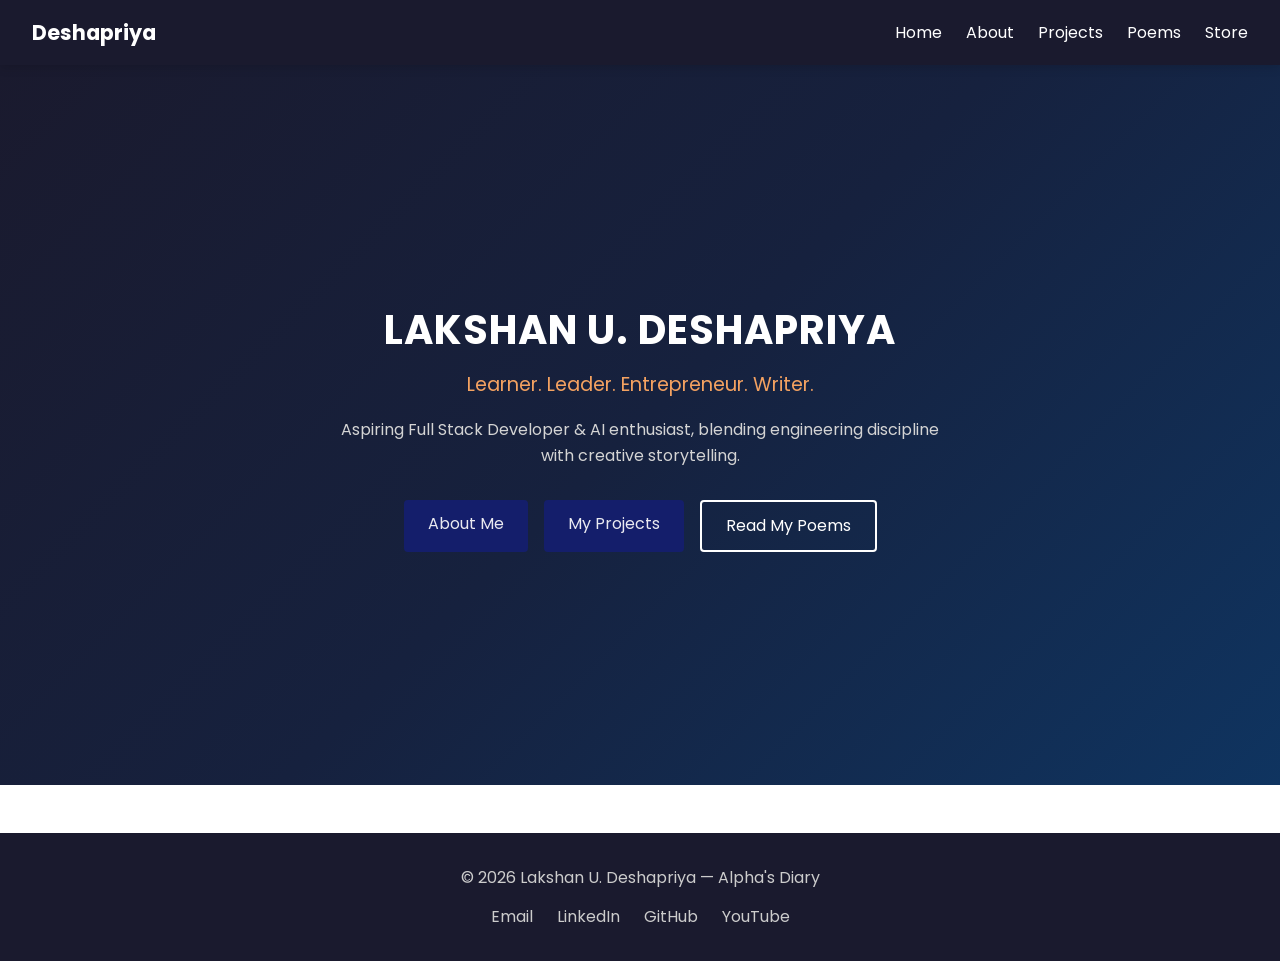
==== index.html @ b4858cad "First version of my portfolio site" ====
<!DOCTYPE html>
<html lang="en">
<head>
  <meta charset="UTF-8">
  <meta name="viewport" content="width=device-width, initial-scale=1.0">
  <title>Deshapriya | Home</title>
  <link rel="preconnect" href="https://fonts.googleapis.com">
  <link rel="preconnect" href="https://fonts.gstatic.com" crossorigin>
  <link href="https://fonts.googleapis.com/css2?family=Poppins:wght@400;600;700&family=Merriweather:ital@0;1&display=swap" rel="stylesheet">
  <link rel="stylesheet" href="css/style.css">
</head>
<body>

  <script src="js/navbar.js"></script>

  <main class="hero">
  <h1>LAKSHAN U. DESHAPRIYA</h1>
  <p class="tagline">Learner. Leader. Entrepreneur. Writer.</p>
  <p class="hero-intro">Aspiring Full Stack Developer & AI enthusiast, blending engineering discipline with creative storytelling.</p>
  <div class="hero-buttons">
    <a href="about.html" class="btn">About Me</a>
    <a href="projects.html" class="btn">My Projects</a>
    <a href="poems.html" class="btn btn-outline">Read My Poems</a>
  </div>
  </main>

</body>
<!-- ============================
     SITE FOOTER (same on every page)
     ============================ -->
<footer class="site-footer">
  <p>&copy; 2026 Lakshan U. Deshapriya — Alpha's Diary</p>
  <div class="footer-links">
    <a href="mailto:youremail@example.com">Email</a>
    <a href="#" target="_blank">LinkedIn</a>
    <a href="#" target="_blank">GitHub</a>
    <a href="#" target="_blank">YouTube</a>
  </div>
</footer>
</html>
---- css/style.css ----
/* ============================
   GLOBAL RESET & BASE STYLES
   ============================ */
* {
  margin: 0;
  padding: 0;
  box-sizing: border-box;
}

body {
  font-family: 'Poppins', Arial, sans-serif;
  line-height: 1.6;
  color: #2b2b2b;
}

h1, h2, h3 {
  font-family: 'Poppins', sans-serif;
  font-weight: 700;
}

/* ============================
   NAVBAR (appears on every page)
   ============================ */
.navbar {
  display: flex;
  justify-content: space-between;
  align-items: center;
  background-color: #1a1a2e;
  padding: 1rem 2rem;

  position: sticky; /* stays pinned to top instead of scrolling away */
  top: 0;
  z-index: 100; /* keeps navbar above other page content */
  box-shadow: 0 2px 10px rgba(0,0,0,0.15); /* subtle shadow so it looks "lifted" over content */
}

.logo {
  color: #fff;
  font-size: 1.3rem;
  font-weight: bold;
}

.nav-links {
  list-style: none;
  display: flex;
  gap: 1.5rem;
}

.nav-links a {
  color: #fff;
  text-decoration: none;
  font-size: 1rem;
}

.nav-links a:hover {
  color: #f4a261;
}


/* ============================
   BUTTONS (reused across pages)
   ============================ */
.btn {
  padding: 0.7rem 1.5rem;
  background-color: #1a1a2e;
  color: #fff;
  text-decoration: none;
  border-radius: 4px;
  transition: background 0.2s;
}

.btn:hover {
  background-color: #f4a261;
}

.btn-outline {
  background: transparent;
  border: 2px solid #1a1a2e;
  color: #1a1a2e;
}

.btn-outline:hover {
  background-color: #1a1a2e;
  color: #fff;
}


/* ============================
   HOMEPAGE — HERO SECTION (index.html)
   Dark gradient background, so all text and buttons
   inside need light colors to stay readable
   ============================ */
.hero {
  min-height: 80vh;               /* hero fills at least 80% of screen height */
  display: flex;
  flex-direction: column;         /* stack heading, tagline, intro, buttons vertically */
  justify-content: center;        /* center content vertically */
  align-items: center;            /* center content horizontally */
  text-align: center;
  padding: 2rem;

  /* Diagonal gradient: dark navy -> deep blue, gives depth instead of flat color */
  background: linear-gradient(135deg, #1a1a2e 0%, #16213e 50%, #0f3460 100%);
  color: #fff;                    /* default text is light because background is dark */
}

/* Your name (main heading) */
.hero h1 {
  font-size: 2.5rem;
  letter-spacing: 1px;
  color: #fff;                    /* override default dark heading color */
}

/* "Learner. Leader. Entrepreneur. Writer." line */
.tagline {
  font-size: 1.2rem;
  color: #f4a261;                 /* orange accent color */
  margin: 0.5rem 0 1rem;
}

/* Short intro sentence under the tagline */
.hero-intro {
  max-width: 600px;               /* keeps line length comfortable to read */
  margin-bottom: 2rem;
  color: #d4d4d4;                 /* slightly muted white so it doesn't compete with heading */
}

/* Row that holds the three buttons */
.hero-buttons {
  display: flex;
  gap: 1rem;                      /* space between buttons */
  flex-wrap: wrap;                /* buttons drop to next line on small screens */
  justify-content: center;
}


/* ============================
   HERO BUTTONS — contrast fix for dark background
   ".hero .btn" means "a .btn inside .hero", which is more specific
   than the plain ".btn" rule, so it overrides colors ONLY here.
   Buttons on other pages (like Store "Buy Now") are unaffected.
   ============================ */

/* Solid buttons (About Me, My Projects): orange fill stands out on dark blue */
.hero .btn {
  background-color: #141e6b;
  color: #eaeaf1;                 /* dark text on orange = high contrast */
}

.hero .btn:hover {
  background-color: #fff;         /* turns white on hover */
  color: #1a1a2e;
}

/* Outline button (Read My Poems): white border and text,
   because the default dark navy is invisible on a dark background */
.hero .btn-outline {
  background: transparent;
  border: 2px solid #fff;
  color: #fff;
}

.hero .btn-outline:hover {
  background-color: #fff;         /* fills white on hover */
  color: #1a1a2e;                 /* text flips to dark so it stays readable */
}


/* ============================
   ABOUT PAGE (about.html)
   ============================ */
.about-page {
  max-width: 800px;
  margin: 0 auto;
  padding: 2rem;
}

.about-page section {
  margin-bottom: 2.5rem;
}

.about-page h1 {
  font-size: 2.2rem;
  margin-bottom: 1rem;
}

.about-page h2 {
  font-size: 1.5rem;
  color: #1a1a2e;
  border-bottom: 2px solid #f4a261;
  padding-bottom: 0.4rem;
  margin-bottom: 1rem;
}

.about-page h3 {
  font-size: 1.1rem;
  margin-bottom: 0.3rem;
}

.about-page p {
  margin-bottom: 0.8rem;
  color: #333;
}

.about-page ul {
  list-style: none;
}

.about-page .highlights li,
.about-page .skills li {
  padding: 0.5rem 0;
  border-bottom: 1px solid #eee;
}

.about-page .leadership .item {
  background: #f9f9f9;
  padding: 1rem;
  border-radius: 6px;
  margin-bottom: 1rem;
}

.about-page .contact-list li {
  padding: 0.4rem 0;
}

.about-page .contact-list a {
  color: #1a1a2e;
  font-weight: bold;
  text-decoration: none;
}

.about-page .contact-list a:hover {
  color: #f4a261;
}


/* ============================
   PROJECTS PAGE (projects.html)
   ============================ */
.projects-page {
  max-width: 900px;
  margin: 0 auto;
  padding: 2rem;
}

.projects-page h1 {
  text-align: center;
  margin-bottom: 2rem;
}

.project-grid {
  display: grid;
  grid-template-columns: repeat(auto-fit, minmax(260px, 1fr));
  gap: 1.5rem;
}

.project-card {
  background: #fff;
  border: 1px solid #eee;
  border-radius: 8px;
  padding: 1.5rem;
  box-shadow: 0 2px 6px rgba(0,0,0,0.05);
  transition: transform 0.2s;
}

.project-card:hover {
  transform: translateY(-4px);
  box-shadow: 0 6px 14px rgba(0,0,0,0.1);
}

.project-card h2 {
  font-size: 1.2rem;
  color: #1a1a2e;
  margin-bottom: 0.6rem;
}

.project-card p {
  color: #444;
  margin-bottom: 0.6rem;
}

.project-card .stack {
  font-size: 0.9rem;
  color: #f4a261;
  font-weight: bold;
}


/* ============================
   POEMS PAGE (poems.html)
   ============================ */
.poems-page {
  max-width: 700px;
  margin: 0 auto;
  padding: 2rem;
}

.poems-page h1 {
  text-align: center;
  margin-bottom: 0.5rem;
}

.poems-intro {
  text-align: center;
  color: #666;
  margin-bottom: 2rem;
  font-style: italic;
}

.poem-list {
  display: flex;
  flex-direction: column;
  gap: 1.5rem;
}

.poem-card {
  background: #fdfaf6;
  border-left: 4px solid #f4a261;
  padding: 1.5rem;
  border-radius: 4px;
}

.poem-card h2 {
  font-size: 1.3rem;
  color: #1a1a2e;
  margin-bottom: 0.8rem;
}

.poem-text {
  font-family: 'Merriweather', serif;
  color: #333;
  font-size: 1.05rem;
  line-height: 1.8;
  margin-bottom: 0.8rem;
}

.poem-date {
  font-size: 0.85rem;
  color: #999;
  text-align: right;
}


/* ============================
   STORE PAGE (store.html)
   ============================ */
.store-page {
  max-width: 900px;
  margin: 0 auto;
  padding: 2rem;
}

.store-page h1 {
  text-align: center;
  margin-bottom: 0.5rem;
}

.store-intro {
  text-align: center;
  color: #666;
  margin-bottom: 2rem;
}

.product-grid {
  display: grid;
  grid-template-columns: repeat(auto-fit, minmax(240px, 1fr));
  gap: 1.5rem;
}

.product-card {
  background: #fff;
  border: 1px solid #eee;
  border-radius: 8px;
  overflow: hidden;
  box-shadow: 0 2px 6px rgba(0,0,0,0.05);
  transition: transform 0.2s;
}

.product-card:hover {
  transform: translateY(-4px);
  box-shadow: 0 6px 14px rgba(0,0,0,0.1);
}

.product-card img {
  width: 100%;
  height: 180px;
  object-fit: cover;
}

.product-card h2 {
  font-size: 1.1rem;
  color: #1a1a2e;
  margin: 0.8rem 1rem 0.4rem;
}

.product-desc {
  color: #444;
  font-size: 0.9rem;
  margin: 0 1rem 0.6rem;
}

.product-price {
  color: #f4a261;
  font-weight: bold;
  margin: 0 1rem 1rem;
}

.product-card .btn {
  display: block;
  text-align: center;
  margin: 0 1rem 1rem;
}

/* ============================
   RESPONSIVE — MOBILE & TABLET
   ============================ */

/* Tablets and smaller (768px and below) */
@media (max-width: 768px) {
  .navbar {
    flex-direction: column;
    gap: 1rem;
    padding: 1rem;
  }

  .nav-links {
    flex-wrap: wrap;
    justify-content: center;
    gap: 1rem;
  }

  .hero h1 {
    font-size: 1.8rem;
  }

  .hero-intro {
    font-size: 0.95rem;
  }

  .about-page,
  .projects-page,
  .poems-page,
  .store-page {
    padding: 1.2rem;
  }
}

/* Phones (480px and below) */
@media (max-width: 480px) {
  .hero-buttons {
    flex-direction: column;
    width: 100%;
  }

  .btn {
    width: 100%;
    text-align: center;
  }

  .poem-card,
  .project-card,
  .about-page .leadership .item {
    padding: 1rem;
  }
}

/* ============================
   POLISH — SMOOTH SCROLL & TRANSITIONS
   ============================ */
html {
  scroll-behavior: smooth;
}

a {
  transition: color 0.2s ease, background-color 0.2s ease;
}

img {
  transition: transform 0.3s ease;
}

/* ============================
   FOOTER (used on every page)
   ============================ */
.site-footer {
  text-align: center;
  padding: 2rem 1rem;
  background: #1a1a2e;
  color: #ccc;
  margin-top: 3rem; /* pushes footer away from content above it */
}

.footer-links {
  display: flex;
  justify-content: center;
  gap: 1.5rem;
  margin-top: 0.8rem;
}

.footer-links a {
  color: #ccc;
  text-decoration: none;
}

.footer-links a:hover {
  color: #f4a261; /* matches your accent color used elsewhere */
}

/* ============================
   FADE-IN ANIMATION (used with js/fade-in.js)
   ============================ */
.fade-section {
  opacity: 0;
  transform: translateY(20px); /* starts slightly lower, slides up into place */
  transition: opacity 0.6s ease, transform 0.6s ease;
}

.fade-section.visible {
  opacity: 1;
  transform: translateY(0);
}
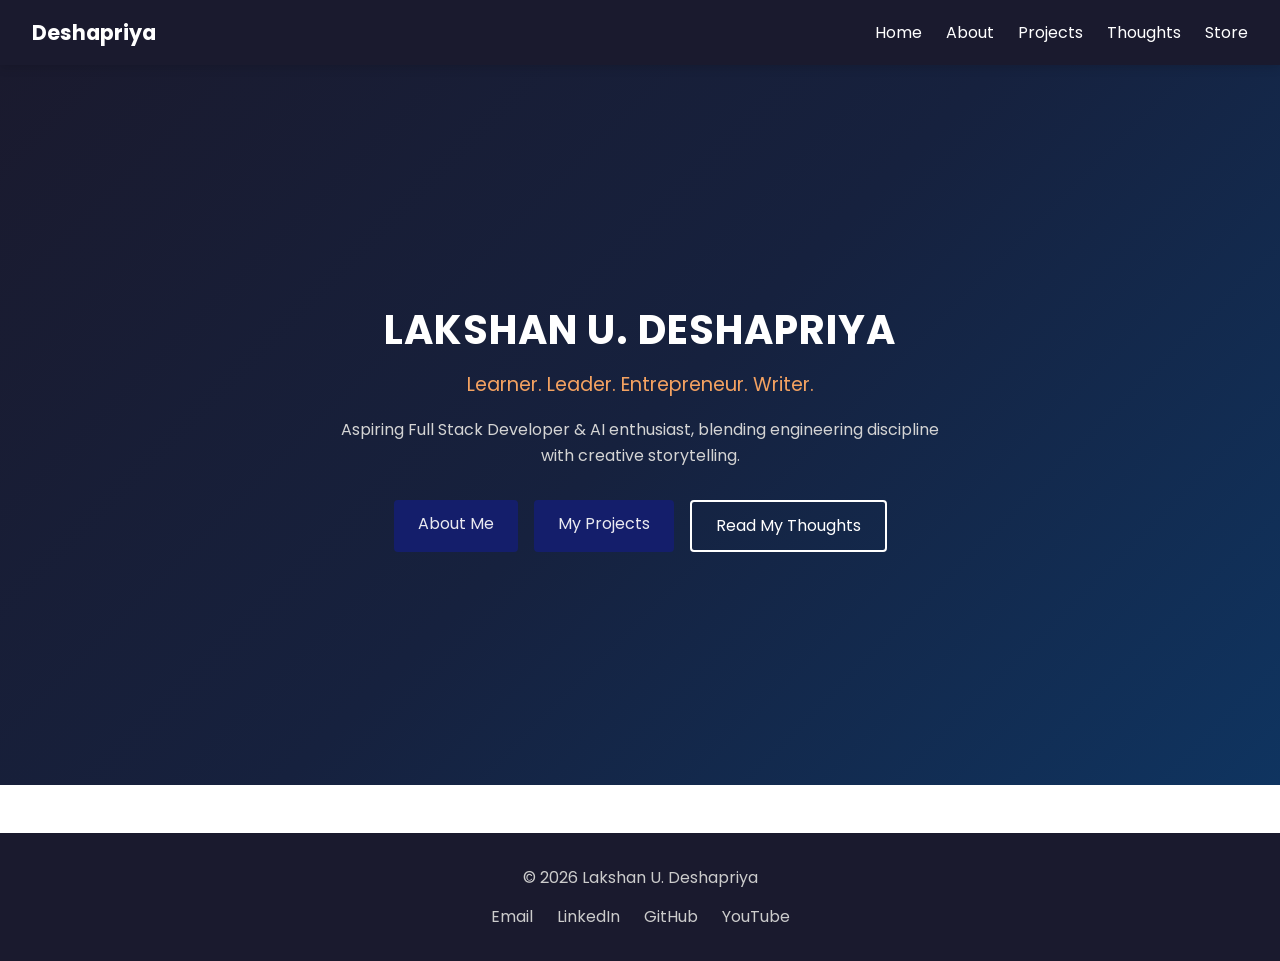
==== commit b7956dfa: "Rename Poems page to Thoughts" ====
--- a/index.html
+++ b/index.html
@@ -20,7 +20,7 @@
   <div class="hero-buttons">
     <a href="about.html" class="btn">About Me</a>
     <a href="projects.html" class="btn">My Projects</a>
-    <a href="poems.html" class="btn btn-outline">Read My Poems</a>
+    <a href="thoughts.html" class="btn btn-outline">Read My Thoughts</a>
   </div>
   </main>
 
@@ -29,12 +29,12 @@
      SITE FOOTER (same on every page)
      ============================ -->
 <footer class="site-footer">
-  <p>&copy; 2026 Lakshan U. Deshapriya — Alpha's Diary</p>
+  <p>&copy; 2026 Lakshan U. Deshapriya </p>
   <div class="footer-links">
-    <a href="mailto:youremail@example.com">Email</a>
-    <a href="#" target="_blank">LinkedIn</a>
-    <a href="#" target="_blank">GitHub</a>
-    <a href="#" target="_blank">YouTube</a>
+    <a href="mailto:deslakshan2151@gmail.com">Email</a>
+    <a href="https://www.linkedin.com/in/lakshan-deshapriya-222735347" target="_blank">LinkedIn</a>
+    <a href="https://github.com/deslakshan" target="_blank">GitHub</a>
+    <a href="https://www.youtube.com/@lakshandeshapriya" target="_blank">YouTube</a>
   </div>
 </footer>
 </html> 
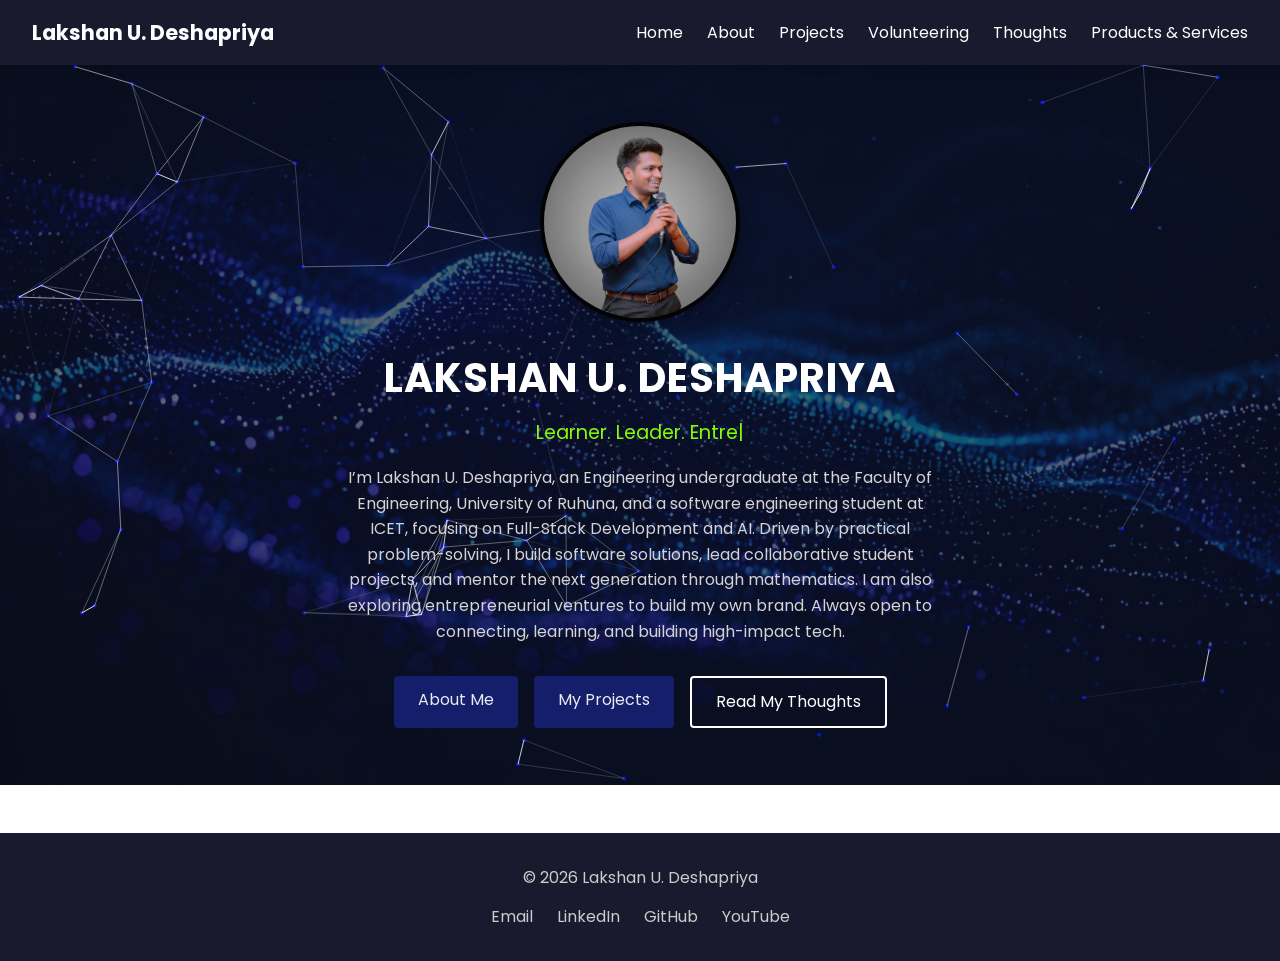
==== commit 29838155: "Change Home with background" ====
--- a/index.html
+++ b/index.html
@@ -14,16 +14,22 @@
   <script src="js/navbar.js"></script>
 
   <main class="hero">
+  <!-- Canvas where the animated particle network is drawn -->
+  <canvas id="networkCanvas"></canvas>
+  <img src="images/profile.jpg" alt="Lakshan Deshapriya" class="hero-photo">
   <h1>LAKSHAN U. DESHAPRIYA</h1>
-  <p class="tagline">Learner. Leader. Entrepreneur. Writer.</p>
-  <p class="hero-intro">Aspiring Full Stack Developer & AI enthusiast, blending engineering discipline with creative storytelling.</p>
+  <p class="tagline" id="typedTagline"></p>
+  <p class="hero-intro">I’m Lakshan U. Deshapriya, an Engineering undergraduate at the Faculty of Engineering, University of Ruhuna, and a software engineering student at ICET, focusing on Full-Stack Development and AI. 
+Driven by practical problem-solving, I build software solutions, lead collaborative student projects, and mentor the next generation through mathematics. I am also exploring entrepreneurial ventures to build my own brand. Always open to connecting, learning, and building high-impact tech.</p>
   <div class="hero-buttons">
     <a href="about.html" class="btn">About Me</a>
     <a href="projects.html" class="btn">My Projects</a>
     <a href="thoughts.html" class="btn btn-outline">Read My Thoughts</a>
   </div>
   </main>
-
+  
+  <script src="js/network-bg.js"></script>
+  <script src="js/typewriter.js"></script>
 </body>
 <!-- ============================
      SITE FOOTER (same on every page)
--- a/css/style.css
+++ b/css/style.css
@@ -87,21 +87,50 @@
 
 /* ============================
    HOMEPAGE — HERO SECTION (index.html)
-   Dark gradient background, so all text and buttons
-   inside need light colors to stay readable
+   Static engineering image as base, dark overlay on top
+   for readability, particle network animates above both,
+   circular profile photo sits on top of everything
    ============================ */
 .hero {
-  min-height: 80vh;               /* hero fills at least 80% of screen height */
+  min-height: 80vh;
   display: flex;
-  flex-direction: column;         /* stack heading, tagline, intro, buttons vertically */
-  justify-content: center;        /* center content vertically */
-  align-items: center;            /* center content horizontally */
+  flex-direction: column;
+  justify-content: center;
+  align-items: center;
   text-align: center;
   padding: 2rem;
-
-  /* Diagonal gradient: dark navy -> deep blue, gives depth instead of flat color */
-  background: linear-gradient(135deg, #1a1a2e 0%, #16213e 50%, #0f3460 100%);
-  color: #fff;                    /* default text is light because background is dark */
+  color: #fff;
+  position: relative;
+  overflow: hidden;
+
+  /* Background image, scaled to cover the whole hero, centered */
+  background-image: url('../images/homeback.png');
+  background-size: cover;
+  background-position: center;
+}
+
+/* Dark overlay between image and content — keeps text readable
+   over a busy photo. Sits as its own layer so it doesn't conflict
+   with background-size on .hero itself. */
+.hero::before {
+  content: '';
+  position: absolute;
+  top: 0; left: 0; right: 0; bottom: 0;
+  background: rgba(15, 20, 40, 0.65);
+  z-index: 0;
+}
+
+/* Circular profile photo, shown above the image + overlay + particles */
+.hero-photo {
+  width: 200px;
+  height: 200px;
+  border-radius: 50%;        /* makes the square image a perfect circle */
+  object-fit: cover;         /* crops the photo to fill the circle without stretching */
+  border: 4px solid #030303; /* orange accent ring, matches site theme */
+  margin-bottom: 1.5rem;
+  box-shadow: 0 4px 20px rgba(0,0,0,0.3);
+  position: relative;
+  z-index: 2;                /* above image, overlay, and particle canvas */
 }
 
 /* Your name (main heading) */
@@ -114,7 +143,7 @@
 /* "Learner. Leader. Entrepreneur. Writer." line */
 .tagline {
   font-size: 1.2rem;
-  color: #f4a261;                 /* orange accent color */
+  color: #85fb07;                 /* orange accent color */
   margin: 0.5rem 0 1rem;
 }
 
@@ -518,4 +547,43 @@
 .fade-section.visible {
   opacity: 1;
   transform: translateY(0);
+}
+
+
+
+/* ============================
+   Keeps real hero content above the canvas background
+   Without this, position:absolute elements (like the canvas)
+   render above normal content by default, regardless of order
+   ============================ */
+.hero-photo, .hero h1, .tagline, .hero-intro, .hero-buttons {
+  position: relative;
+  z-index: 1;
+}
+
+
+/* ============================
+   TYPEWRITER EFFECT
+   ============================ */
+#typedTagline::after {
+  content: '|';
+  animation: blinkCursor 0.8s infinite;
+}
+
+@keyframes blinkCursor {
+  0%, 50% { opacity: 1; }
+  51%, 100% { opacity: 0; }
+}
+
+/* ============================
+   PARTICLE NETWORK CANVAS
+   Positioned to fill the hero exactly, sits behind all content
+   ============================ */
+#networkCanvas {
+  position: absolute;
+  top: 0;
+  left: 0;
+  width: 100%;
+  height: 100%;
+  z-index: 0; /* behind photo/text */
 }
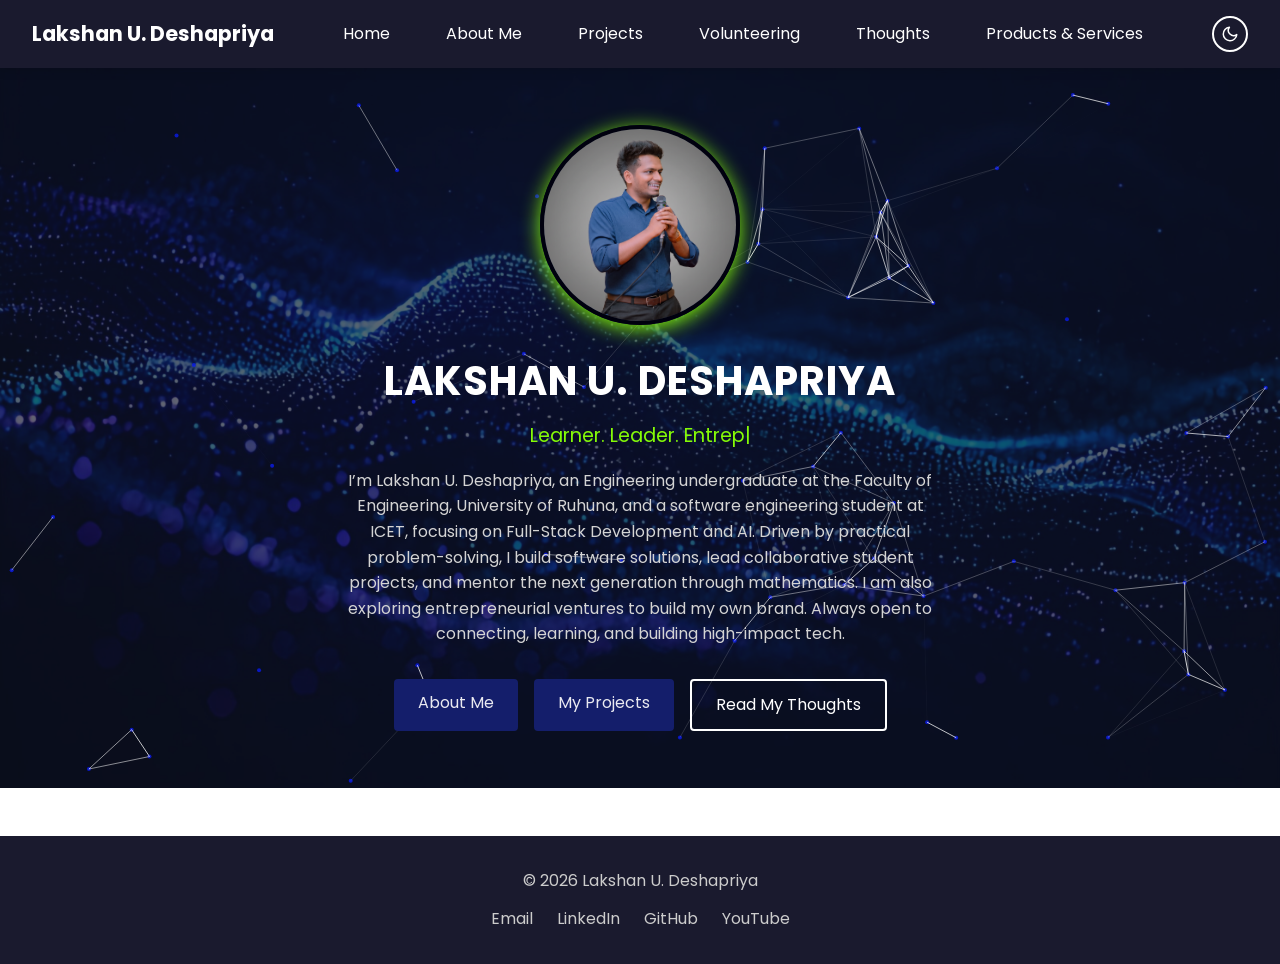
==== commit 7b242192: "Add Theme button to Nav Bar" ====
--- a/index.html
+++ b/index.html
@@ -30,6 +30,7 @@
   
   <script src="js/network-bg.js"></script>
   <script src="js/typewriter.js"></script>
+  <script src="js/theme.js"></script>
 </body>
 <!-- ============================
      SITE FOOTER (same on every page)
--- a/css/style.css
+++ b/css/style.css
@@ -10,7 +10,9 @@
 body {
   font-family: 'Poppins', Arial, sans-serif;
   line-height: 1.6;
-  color: #2b2b2b;
+  background-color: var(--bg-color);
+  color: var(--text-color);
+  transition: background-color 0.3s ease, color 0.3s ease;
 }
 
 h1, h2, h3 {
@@ -25,7 +27,7 @@
   display: flex;
   justify-content: space-between;
   align-items: center;
-  background-color: #1a1a2e;
+  background-color: var(--navbar-bg);
   padding: 1rem 2rem;
 
   position: sticky; /* stays pinned to top instead of scrolling away */
@@ -126,9 +128,9 @@
   height: 200px;
   border-radius: 50%;        /* makes the square image a perfect circle */
   object-fit: cover;         /* crops the photo to fill the circle without stretching */
-  border: 4px solid #030303; /* orange accent ring, matches site theme */
+  border: 4px solid #00000e; /* orange accent ring, matches site theme */
   margin-bottom: 1.5rem;
-  box-shadow: 0 4px 20px rgba(0,0,0,0.3);
+  box-shadow: 0 4px 20px #85fb07;
   position: relative;
   z-index: 2;                /* above image, overlay, and particle canvas */
 }
@@ -586,4 +588,84 @@
   width: 100%;
   height: 100%;
   z-index: 0; /* behind photo/text */
+}
+
+/* ============================
+   TO make Nav Bar name tag clickable and redirect to home page
+   ============================ */
+  .logo {
+  color: #fff;
+  font-size: 1.3rem;
+  font-weight: bold;
+  text-decoration: none; /* removes the default underline that <a> tags get */
+}
+
+/* ============================
+   NAV LINK HOVER + ACTIVE STATE
+   Rounded highlight box appears behind the link on hover,
+   with smooth fade/scale transition
+   ============================ */
+.nav-links a {
+  color: #fff;
+  text-decoration: none;
+  font-size: 1rem;
+  padding: 0.5rem 1rem;
+  border-radius: 6px;
+  transition: background-color 0.25s ease, color 0.25s ease;
+}
+
+.nav-links a:hover {
+  background-color: rgba(234, 244, 48, 0.15); /* soft orange tint, not full color */
+  color: #85fb07;
+}
+
+/* Marks the CURRENT page's link as permanently highlighted.
+   Add class="active" manually to the matching <a> in navbar.js
+   on each page (see below) */
+.nav-links a.active {
+  background-color: rgba(244, 162, 97, 0.2);
+  color: #f4a261;
+  font-weight: bold;
+}
+
+/* ============================
+   THEME VARIABLES
+   Colors defined once here, referenced everywhere else.
+   Switching --bg-color etc. switches the whole site's look.
+   ============================ */
+:root {
+  --bg-color: #ffffff;
+  --text-color: #2b2b2b;
+  --card-bg: #ffffff;
+  --card-border: #eee;
+  --navbar-bg: #1a1a2e;
+}
+
+body.dark-mode {
+  --bg-color: #121212;
+  --text-color: #e0e0e0;
+  --card-bg: #1e1e1e;
+  --card-border: #333;
+  --navbar-bg: #000000;
+}
+
+/* ============================
+   DARK MODE TOGGLE BUTTON
+   ============================ */
+.theme-toggle {
+  background: transparent;
+  border: 2px solid #fff;
+  border-radius: 50%;
+  width: 36px;
+  height: 36px;
+  display: flex;
+  align-items: center;
+  justify-content: center;
+  color: #fff;
+  cursor: pointer;
+  transition: background-color 0.2s ease;
+}
+
+.theme-toggle:hover {
+  background-color: rgba(255, 255, 255, 0.15);
 }
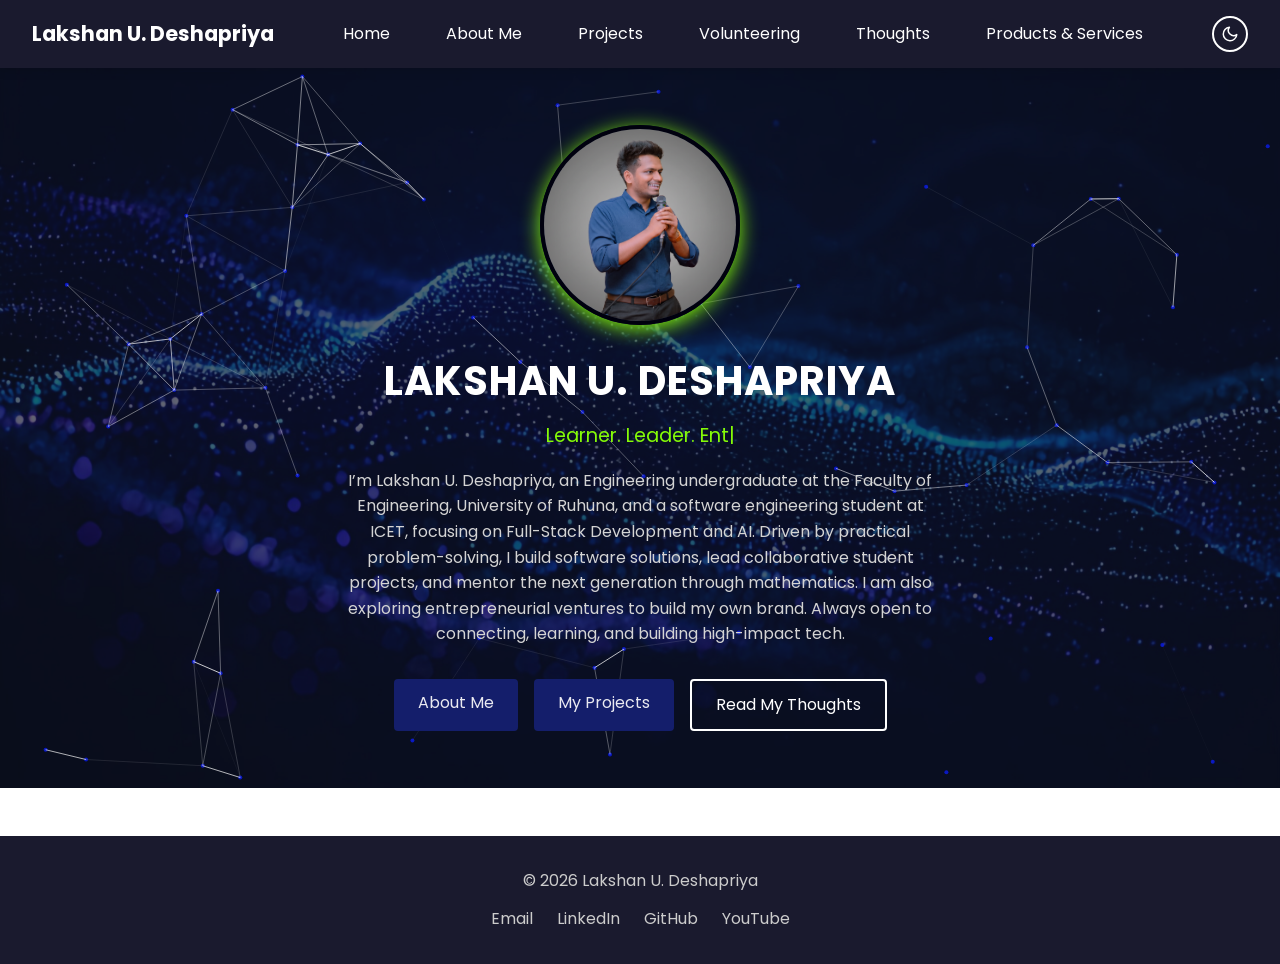
==== commit 22986ded: "Add hamburger menu for mobile users" ====
--- a/index.html
+++ b/index.html
@@ -12,6 +12,7 @@
 <body>
 
   <script src="js/navbar.js"></script>
+  <script src="js/mobile-menu.js"></script>
 
   <main class="hero">
   <!-- Canvas where the animated particle network is drawn -->
--- a/css/style.css
+++ b/css/style.css
@@ -448,17 +448,40 @@
 
 /* Tablets and smaller (768px and below) */
 @media (max-width: 768px) {
+
+  /* --- UPDATED: navbar now supports the hamburger menu instead of
+     stacking links vertically inline --- */
   .navbar {
+    position: relative;   /* needed so .nav-links can drop down against this */
+    flex-wrap: wrap;
+    padding: 1rem;
+  }
+
+  .menu-toggle {
+    display: flex;         /* show hamburger button on small screens */
+  }
+
+  .nav-links {
+    display: none;         /* hidden by default, shown only when .open is toggled */
     flex-direction: column;
-    gap: 1rem;
-    padding: 1rem;
-  }
-
-  .nav-links {
-    flex-wrap: wrap;
-    justify-content: center;
-    gap: 1rem;
-  }
+    width: 100%;
+    background-color: var(--navbar-bg);
+    text-align: center;
+    position: absolute;
+    top: 100%;              /* sits right below the navbar */
+    left: 0;
+    padding: 1rem 0;
+    gap: 0;                 /* spacing now handled by li padding below, not gap */
+  }
+
+  .nav-links.open {
+    display: flex;          /* revealed when hamburger is clicked */
+  }
+
+  .nav-links li {
+    padding: 0.5rem 0;
+  }
+  /* --- END updated navbar section --- */
 
   .hero h1 {
     font-size: 1.8rem;
@@ -493,21 +516,6 @@
   .about-page .leadership .item {
     padding: 1rem;
   }
-}
-
-/* ============================
-   POLISH — SMOOTH SCROLL & TRANSITIONS
-   ============================ */
-html {
-  scroll-behavior: smooth;
-}
-
-a {
-  transition: color 0.2s ease, background-color 0.2s ease;
-}
-
-img {
-  transition: transform 0.3s ease;
 }
 
 /* ============================
@@ -668,4 +676,73 @@
 
 .theme-toggle:hover {
   background-color: rgba(255, 255, 255, 0.15);
+}
+
+/* ============================
+   HAMBURGER MENU BUTTON
+   Hidden on desktop, shown only on small screens (see media query below)
+   ============================ */
+.menu-toggle {
+  display: none; /* hidden by default on desktop */
+  flex-direction: column;
+  justify-content: space-between;
+  width: 28px;
+  height: 20px;
+  background: transparent;
+  border: none;
+  cursor: pointer;
+}
+
+.menu-toggle span {
+  display: block;
+  width: 100%;
+  height: 3px;
+  background-color: #fff;
+  border-radius: 2px;
+  transition: transform 0.3s ease, opacity 0.3s ease;
+}
+
+/* Animates the 3 lines into an "X" shape when menu is open */
+.menu-toggle.active span:nth-child(1) {
+  transform: translateY(8.5px) rotate(45deg);
+}
+.menu-toggle.active span:nth-child(2) {
+  opacity: 0;
+}
+.menu-toggle.active span:nth-child(3) {
+  transform: translateY(-8.5px) rotate(-45deg);
+}
+
+/* ============================
+   RESPONSIVE NAV — collapses into hamburger below 768px
+   ============================ */
+@media (max-width: 768px) {
+  .menu-toggle {
+    display: flex; /* show hamburger button on small screens */
+  }
+
+  .nav-links {
+    display: none;            /* hidden by default on mobile */
+    flex-direction: column;
+    width: 100%;
+    background-color: var(--navbar-bg);
+    text-align: center;
+    position: absolute;
+    top: 100%;                /* sits right below the navbar */
+    left: 0;
+    padding: 1rem 0;
+  }
+
+  .nav-links.open {
+    display: flex; /* shown when hamburger is clicked */
+  }
+
+  .nav-links li {
+    padding: 0.5rem 0;
+  }
+
+  .navbar {
+    position: relative; /* needed so .nav-links can position itself against this */
+    flex-wrap: wrap;
+  }
 }
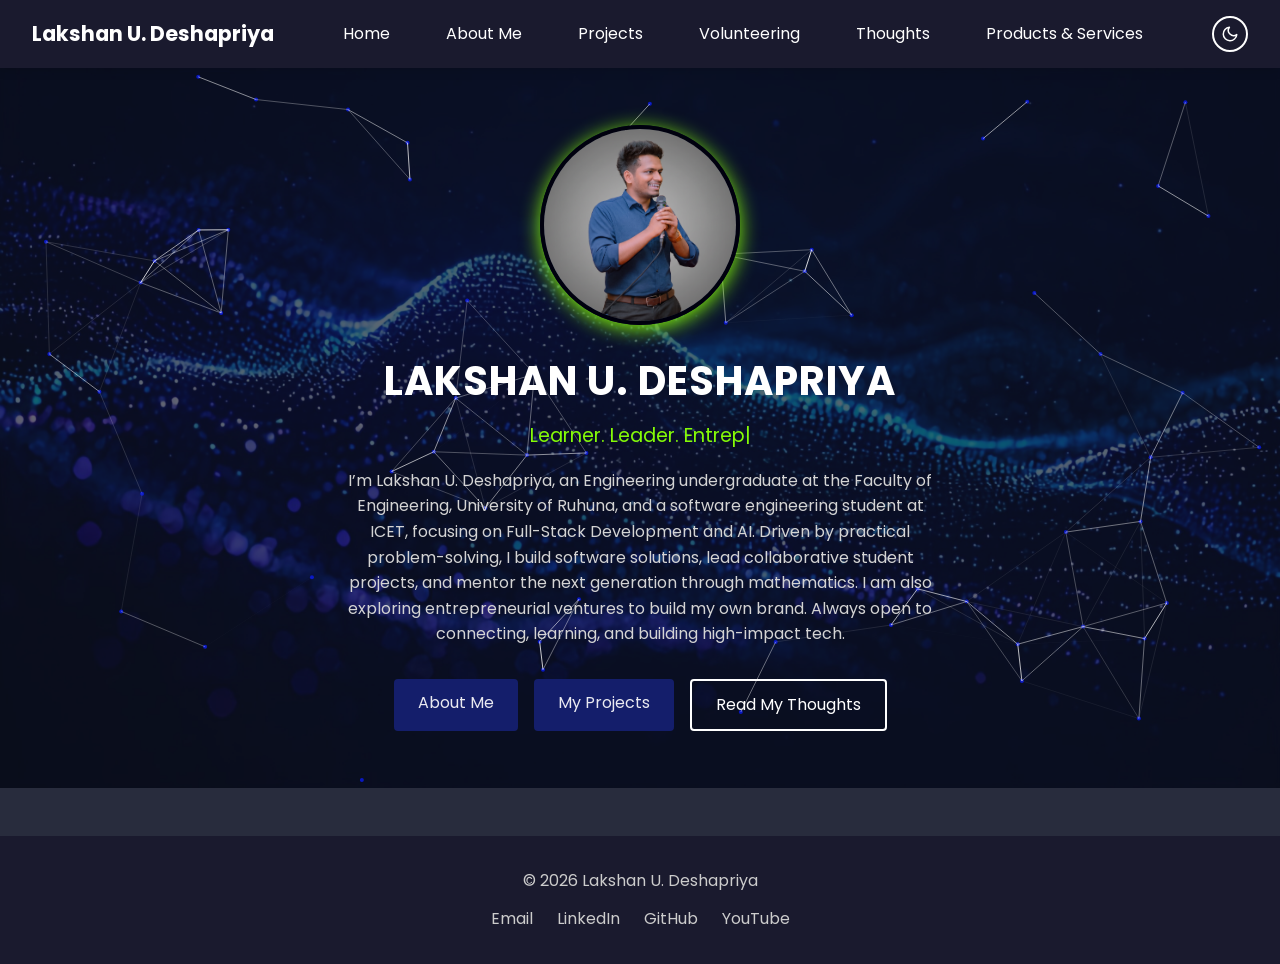
==== commit 8eb46a37: "Add SEO meta tags.robots.txt, and sitemap" ====
--- a/index.html
+++ b/index.html
@@ -3,7 +3,8 @@
 <head>
   <meta charset="UTF-8">
   <meta name="viewport" content="width=device-width, initial-scale=1.0">
-  <title>Deshapriya | Home</title>
+  <title>Lakshan U. Deshapriya | Full Stack Developer & Engineering Student</title>
+  <meta name="description" content="Lakshan U. Deshapriya — Engineering student, Full Stack Developer & AI enthusiast. Portfolio featuring projects, poetry, and tutoring.">
   <link rel="preconnect" href="https://fonts.googleapis.com">
   <link rel="preconnect" href="https://fonts.gstatic.com" crossorigin>
   <link href="https://fonts.googleapis.com/css2?family=Poppins:wght@400;600;700&family=Merriweather:ital@0;1&display=swap" rel="stylesheet">
--- a/css/style.css
+++ b/css/style.css
@@ -217,8 +217,8 @@
 
 .about-page h2 {
   font-size: 1.5rem;
-  color: #1a1a2e;
-  border-bottom: 2px solid #f4a261;
+  color: #74747e;
+  border-bottom: 2px solid #85fb07;
   padding-bottom: 0.4rem;
   margin-bottom: 1rem;
 }
@@ -230,7 +230,7 @@
 
 .about-page p {
   margin-bottom: 0.8rem;
-  color: #333;
+  color: #e2e8e8;
 }
 
 .about-page ul {
@@ -240,11 +240,11 @@
 .about-page .highlights li,
 .about-page .skills li {
   padding: 0.5rem 0;
-  border-bottom: 1px solid #eee;
+  border-bottom: 1px solid #3ef308;
 }
 
 .about-page .leadership .item {
-  background: #f9f9f9;
+  background: #0af2061d;
   padding: 1rem;
   border-radius: 6px;
   margin-bottom: 1rem;
@@ -255,13 +255,13 @@
 }
 
 .about-page .contact-list a {
-  color: #1a1a2e;
+  color: #fdfffd;
   font-weight: bold;
   text-decoration: none;
 }
 
 .about-page .contact-list a:hover {
-  color: #f4a261;
+  color: #3ef308;
 }
 
 
@@ -286,12 +286,21 @@
 }
 
 .project-card {
-  background: #fff;
-  border: 1px solid #eee;
+  background: var(--card-bg);
+  border: 1px solid var(--card-border);
   border-radius: 8px;
-  padding: 1.5rem;
+  padding: 0;
+  overflow: hidden;
   box-shadow: 0 2px 6px rgba(0,0,0,0.05);
   transition: transform 0.2s;
+  position: relative;
+}
+
+.project-card img {
+  width: 100%;
+  aspect-ratio: 16 / 9;
+  object-fit: cover;
+  display: block;          /* removes a small default gap under images */
 }
 
 .project-card:hover {
@@ -299,23 +308,32 @@
   box-shadow: 0 6px 14px rgba(0,0,0,0.1);
 }
 
+/* UPDATED: added left/right margin since .project-card padding is now 0 —
+   without this, text would touch the card's edges directly */
 .project-card h2 {
   font-size: 1.2rem;
-  color: #1a1a2e;
+  color: #908e8e;
+  margin: 1rem 1.5rem 0.6rem;   /* top | left-right | bottom, in one shorthand line */
+}
+
+.project-card p {
+  color: #ffffff;
+  margin-left: 1.5rem;
+  margin-right: 1.5rem;
   margin-bottom: 0.6rem;
 }
 
-.project-card p {
-  color: #444;
-  margin-bottom: 0.6rem;
+/* NEW: adds bottom breathing room after the last paragraph in the card,
+   since padding: 0 removed the card's own bottom spacing */
+.project-card p:last-child {
+  margin-bottom: 1.5rem;
 }
 
 .project-card .stack {
   font-size: 0.9rem;
-  color: #f4a261;
+  color: #85fb07;
   font-weight: bold;
 }
-
 
 /* ============================
    POEMS PAGE (poems.html)
@@ -333,7 +351,7 @@
 
 .poems-intro {
   text-align: center;
-  color: #666;
+  color: #ece9e9;
   margin-bottom: 2rem;
   font-style: italic;
 }
@@ -344,33 +362,57 @@
   gap: 1.5rem;
 }
 
+/* UPDATED: supports a per-card background image (set via inline style
+   in the HTML), with a dark overlay so text stays readable regardless
+   of the image underneath */
 .poem-card {
-  background: #fdfaf6;
-  border-left: 4px solid #f4a261;
+  position: relative;         /* needed so the overlay (::before) positions against this card */
+  overflow: hidden;           /* keeps overlay corners rounded, matching border-radius */
+  border-left: 4px solid #85fb07;
   padding: 1.5rem;
   border-radius: 4px;
-}
-
+
+  background-size: cover;
+  background-position: center;
+  background-color: #1a1a2e;  /* fallback color for any card with no image set */
+}
+
+/* NEW: dark overlay sits between the background image and the text */
+.poem-card::before {
+  content: '';
+  position: absolute;
+  top: 0; left: 0; right: 0; bottom: 0;
+  background: rgba(10, 10, 20, 0.6);
+  z-index: 0;
+}
+
+/* UPDATED: text needs position + z-index to sit above the overlay,
+   and lighter colors since every card now has a dark overlay */
 .poem-card h2 {
+  position: relative;
+  z-index: 1;
   font-size: 1.3rem;
-  color: #1a1a2e;
+  color: #ffffff;
   margin-bottom: 0.8rem;
 }
 
 .poem-text {
+  position: relative;
+  z-index: 1;
   font-family: 'Merriweather', serif;
-  color: #333;
+  color: #f0f0f0;             /* CHANGED from #74e90f — bright green is hard to read on photos */
   font-size: 1.05rem;
   line-height: 1.8;
   margin-bottom: 0.8rem;
 }
 
 .poem-date {
+  position: relative;
+  z-index: 1;
   font-size: 0.85rem;
-  color: #999;
+  color: #ccc;                /* CHANGED from #999 — needs more contrast against a dark overlay */
   text-align: right;
 }
-
 
 /* ============================
    STORE PAGE (store.html)
@@ -399,10 +441,11 @@
 }
 
 .product-card {
-  background: #fff;
-  border: 1px solid #eee;
+  background: var(--card-bg);
+  border: 1px solid var(--card-border);
   border-radius: 8px;
   overflow: hidden;
+  position: relative;
   box-shadow: 0 2px 6px rgba(0,0,0,0.05);
   transition: transform 0.2s;
 }
@@ -414,24 +457,25 @@
 
 .product-card img {
   width: 100%;
-  height: 180px;
-  object-fit: cover;
+  aspect-ratio: 1 / 1;   /* forces a perfect square box, scales with card width */
+  object-fit: cover;     /* fills the square, cropping slight overflow to keep it uniform */
+  background-color: var(--card-bg); /* fallback in case an image fails to load */
 }
 
 .product-card h2 {
   font-size: 1.1rem;
-  color: #1a1a2e;
+  color: #908e8e;
   margin: 0.8rem 1rem 0.4rem;
 }
 
 .product-desc {
-  color: #444;
+  color: #ffffff;
   font-size: 0.9rem;
   margin: 0 1rem 0.6rem;
 }
 
 .product-price {
-  color: #f4a261;
+  color: #85fb07;
   font-weight: bold;
   margin: 0 1rem 1rem;
 }
@@ -511,6 +555,10 @@
     text-align: center;
   }
 
+  .product-card .btn {
+    width: calc(100% - 2rem);
+  }
+
   .poem-card,
   .project-card,
   .about-page .leadership .item {
@@ -542,7 +590,7 @@
 }
 
 .footer-links a:hover {
-  color: #f4a261; /* matches your accent color used elsewhere */
+  color: #85fb07; /* matches your accent color used elsewhere */
 }
 
 /* ============================
@@ -642,19 +690,19 @@
    Switching --bg-color etc. switches the whole site's look.
    ============================ */
 :root {
-  --bg-color: #ffffff;
-  --text-color: #2b2b2b;
-  --card-bg: #ffffff;
-  --card-border: #eee;
-  --navbar-bg: #1a1a2e;
+  --bg-color: #282c3d;      /* light mode page background */
+  --text-color: #ffffff;    /* light mode text */
+  --card-bg: #2100f612;       /* light mode card background */
+  --card-border: #fffefe;      /* light mode card border */
+  --navbar-bg: #1a1a2e;     /* light mode navbar color */
 }
 
 body.dark-mode {
-  --bg-color: #121212;
-  --text-color: #e0e0e0;
-  --card-bg: #1e1e1e;
-  --card-border: #333;
-  --navbar-bg: #000000;
+  --bg-color: #0d1117;      /* dark mode page background */
+  --text-color: #ffffff;    /* dark mode text */
+  --card-bg: #2100f612;       /* dark mode card background */
+  --card-border: #fffefe;      /* dark mode card border */
+  --navbar-bg: #1a1a2e;     /* dark mode navbar color */
 }
 
 /* ============================
@@ -745,4 +793,107 @@
     position: relative; /* needed so .nav-links can position itself against this */
     flex-wrap: wrap;
   }
+}
+
+/* ============================
+   About Section — CONTACT LIST — icon + text alignment
+   ============================ */
+.contact-list li {
+  display: flex;
+  align-items: center;
+  gap: 0.6rem;
+}
+
+.contact-icon {
+  color: #ffffff;   /* orange accent, matches site theme */
+  flex-shrink: 0;   /* keeps icon size fixed even if text wraps */
+}
+
+/* ============================
+   STORE — "Buy Now" button override
+   More specific than .btn, so it wins without needing !important
+   ============================ */
+.btn-buy {
+  background-color: #373767; /* teal-green, fits your existing palette better than pure green */
+  color: #fff;
+}
+
+.btn-buy:hover {
+  background-color: #85fb07a3; /* darker shade on hover */
+}
+
+/* ============================
+   THOUGHTS PAGE — "More" CTA button (WhatsApp channel)
+   ============================ */
+.more-cta {
+  text-align: center;
+  margin-top: 2.5rem;
+}
+
+.btn-whatsapp {
+  background-color: #85fb073d; /* WhatsApp's official brand green */
+  color: #fff;
+}
+
+.btn-whatsapp:hover {
+  background-color: #85fb07;
+}
+
+/* ============================
+   THOUGHTS PAGE — dust particle canvas
+   ============================ */
+.poems-page {
+  position: relative;
+  overflow: hidden;
+}
+.poems-page > * {
+  position: relative;
+  z-index: 1;
+}
+
+#dustCanvas {
+  position: fixed;   /* stays in place while the page scrolls, unlike absolute */
+  top: 0;
+  left: 0;
+  width: 100%;
+  height: 100%;
+  z-index: 0;        /* sits behind everything, including the page background */
+  pointer-events: none;
+}
+
+/* ============================
+   PROJECT/VOLUNTEERING STATUS BADGES
+   Small colored pill showing whether work is done, ongoing, or paused
+   ============================ */
+.status-badge {
+  position: absolute;           /* floats over the top-left corner of the image */
+  top: 0.8rem;
+  left: 0.8rem;
+  padding: 0.3rem 0.8rem;
+  border-radius: 20px;          /* fully rounded "pill" shape */
+  font-size: 0.75rem;
+  font-weight: 600;
+  color: #fff;
+  z-index: 1;
+  backdrop-filter: blur(4px);   /* subtle frosted-glass effect over the image */
+}
+
+.status-completed {
+  background-color: #85fb07ab; /* teal-green, matches your Buy Now button */
+}
+
+.status-progress {
+  background-color: #e72e28af; /* orange accent */
+}
+
+.status-hold {
+  background-color: #676464bf; /* neutral gray */
+}
+
+.status-instock {
+  background-color: #85fb07ab; /* teal-green, matches your Buy Now button */
+}
+
+.status-soldout {
+  background-color: #e72e28af; /* orange accent */
 }
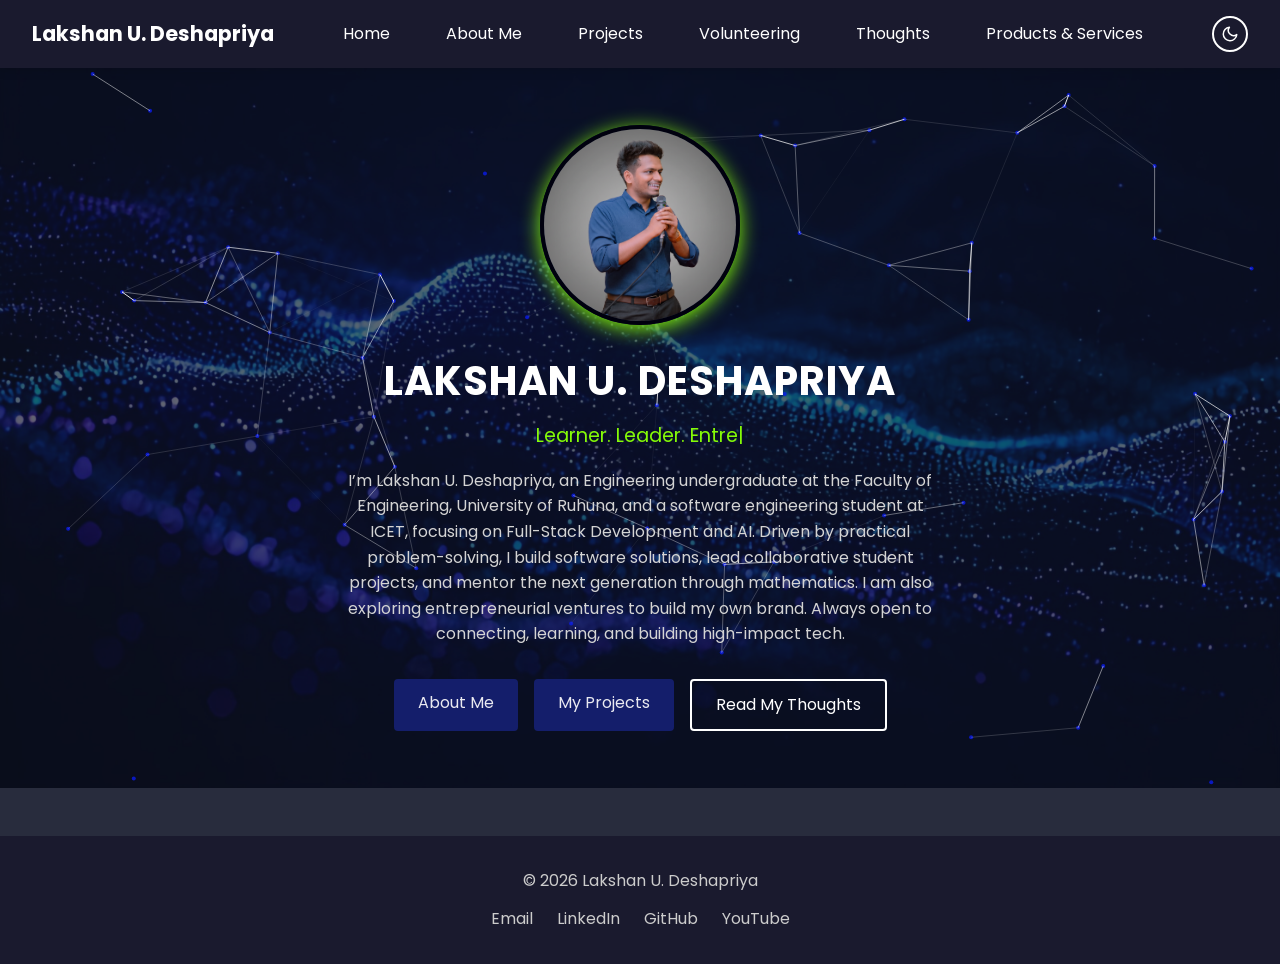
==== commit 921a4d90: "Add a favicon" ====
--- a/index.html
+++ b/index.html
@@ -9,6 +9,7 @@
   <link rel="preconnect" href="https://fonts.gstatic.com" crossorigin>
   <link href="https://fonts.googleapis.com/css2?family=Poppins:wght@400;600;700&family=Merriweather:ital@0;1&display=swap" rel="stylesheet">
   <link rel="stylesheet" href="css/style.css">
+  <link rel="icon" type="image/x-icon" href="images/me.jpg">
 </head>
 <body>
 
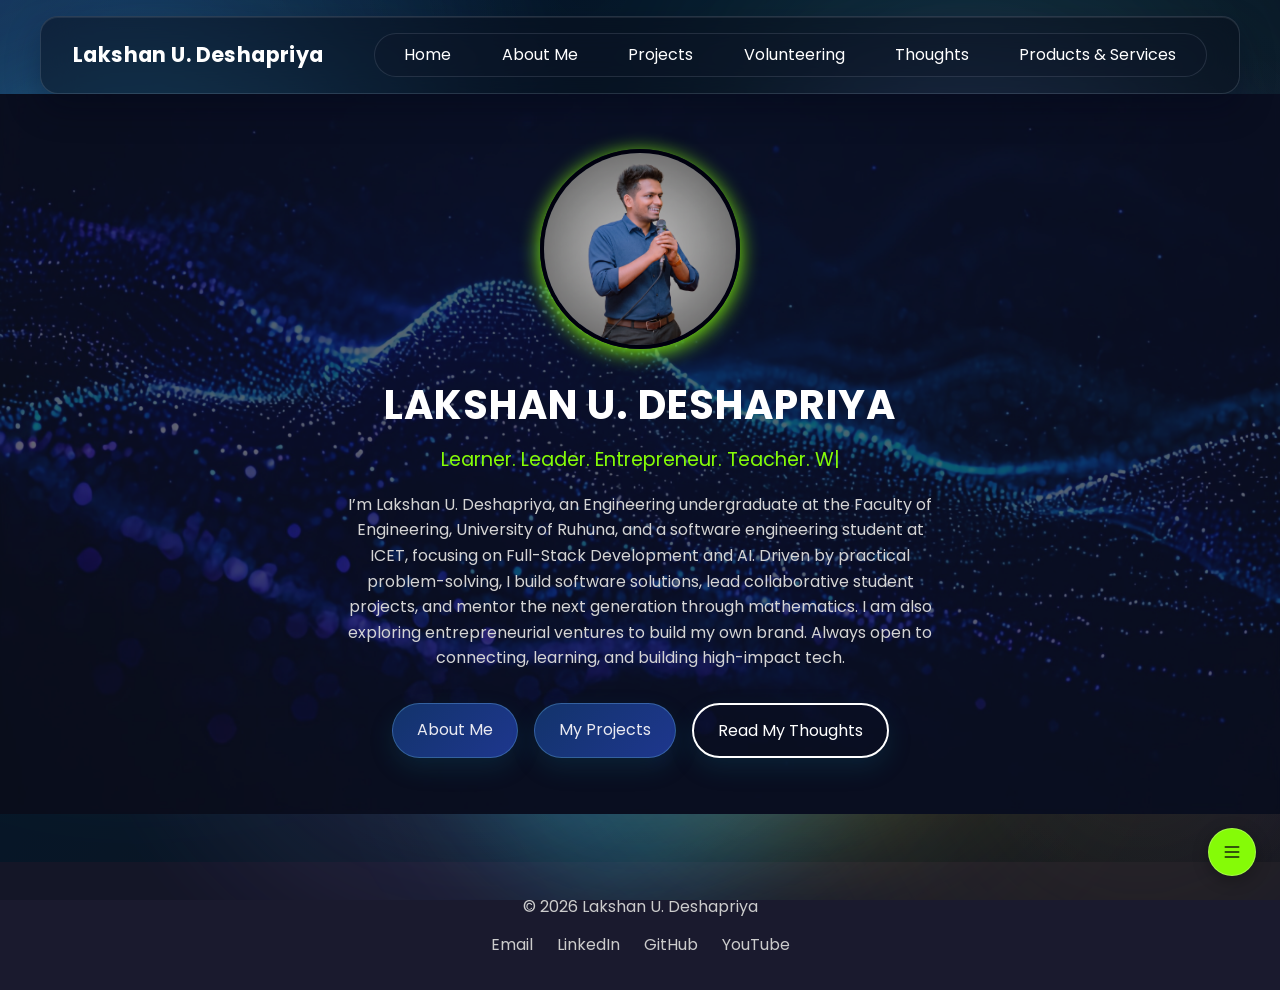
==== commit 8ceb744b: "remove theme button & add gemini style background" ====
--- a/index.html
+++ b/index.html
@@ -12,13 +12,17 @@
   <link rel="icon" type="image/x-icon" href="images/me.jpg">
 </head>
 <body>
+  <div class="ambient-bg" aria-hidden="true">
+    <span class="ambient-orb orb-1"></span>
+    <span class="ambient-orb orb-2"></span>
+    <span class="ambient-orb orb-3"></span>
+    <span class="ambient-orb orb-4"></span>
+  </div>
 
   <script src="js/navbar.js"></script>
   <script src="js/mobile-menu.js"></script>
 
   <main class="hero">
-  <!-- Canvas where the animated particle network is drawn -->
-  <canvas id="networkCanvas"></canvas>
   <img src="images/profile.jpg" alt="Lakshan Deshapriya" class="hero-photo">
   <h1>LAKSHAN U. DESHAPRIYA</h1>
   <p class="tagline" id="typedTagline"></p>
@@ -31,7 +35,7 @@
   </div>
   </main>
   
-  <script src="js/network-bg.js"></script>
+  <script src="js/ambient-mesh.js"></script>
   <script src="js/typewriter.js"></script>
   <script src="js/theme.js"></script>
 </body>
@@ -43,7 +47,7 @@
   <div class="footer-links">
     <a href="mailto:deslakshan2151@gmail.com">Email</a>
     <a href="https://www.linkedin.com/in/lakshan-deshapriya-222735347" target="_blank">LinkedIn</a>
-    <a href="https://github.com/deslakshan" target="_blank">GitHub</a>
+    <a href="https://github.com/udayanga2151" target="_blank">GitHub</a>
     <a href="https://www.youtube.com/@lakshandeshapriya" target="_blank">YouTube</a>
   </div>
 </footer>
--- a/css/style.css
+++ b/css/style.css
@@ -1,6 +1,16 @@
 /* ============================
    GLOBAL RESET & BASE STYLES
    ============================ */
+html {
+  scroll-behavior: smooth;
+}
+
+@media (prefers-reduced-motion: reduce) {
+  html {
+    scroll-behavior: auto;
+  }
+}
+
 * {
   margin: 0;
   padding: 0;
@@ -8,11 +18,113 @@
 }
 
 body {
+  position: relative;
   font-family: 'Poppins', Arial, sans-serif;
   line-height: 1.6;
-  background-color: var(--bg-color);
+  background:
+    radial-gradient(circle at top left, rgba(72, 133, 255, 0.25), transparent 35%),
+    radial-gradient(circle at right center, rgba(168, 85, 247, 0.18), transparent 32%),
+    linear-gradient(135deg, #040b1b 0%, #081a2f 28%, #0d1a2a 52%, #0b1020 100%);
   color: var(--text-color);
   transition: background-color 0.3s ease, color 0.3s ease;
+}
+
+.ambient-bg {
+  position: fixed;
+  inset: 0;
+  z-index: 0;
+  overflow: hidden;
+  pointer-events: none;
+  background: rgba(4, 10, 22, 0.22);
+}
+
+.ambient-bg::before {
+  content: "";
+  position: absolute;
+  inset: -15%;
+  background:
+    radial-gradient(circle at 20% 20%, rgba(56, 189, 248, 0.22), transparent 28%),
+    radial-gradient(circle at 40% 65%, rgba(167, 139, 250, 0.22), transparent 32%),
+    radial-gradient(circle at 70% 25%, rgba(45, 212, 191, 0.16), transparent 30%),
+    radial-gradient(circle at 80% 75%, rgba(251, 191, 36, 0.12), transparent 24%);
+  filter: blur(35px);
+  opacity: 0.9;
+}
+
+.ambient-orb {
+  position: absolute;
+  border-radius: 42% 58% 62% 38% / 41% 37% 63% 59%;
+  filter: blur(72px);
+  opacity: 0.55;
+  mix-blend-mode: screen;
+  will-change: transform;
+  transition: opacity 0.4s ease;
+}
+
+.orb-1 {
+  width: 44vw;
+  height: 44vw;
+  left: -8vw;
+  top: 10vh;
+  background: rgba(56, 189, 248, 0.75);
+  animation: floatOne 28s ease-in-out infinite alternate;
+}
+
+.orb-2 {
+  width: 38vw;
+  height: 38vw;
+  right: 6vw;
+  top: 12vh;
+  background: rgba(147, 112, 255, 0.72);
+  animation: floatTwo 32s ease-in-out infinite alternate;
+}
+
+.orb-3 {
+  width: 48vw;
+  height: 48vw;
+  left: 30vw;
+  bottom: -8vh;
+  background: rgba(34, 211, 238, 0.5);
+  animation: floatThree 35s ease-in-out infinite alternate;
+}
+
+.orb-4 {
+  width: 32vw;
+  height: 32vw;
+  right: 18vw;
+  bottom: 6vh;
+  background: rgba(251, 191, 36, 0.38);
+  animation: floatFour 30s ease-in-out infinite alternate;
+}
+
+@keyframes floatOne {
+  0% { transform: translate3d(0, 0, 0) scale(0.92) rotate(0deg); }
+  100% { transform: translate3d(4vw, 5vh, 0) scale(1.06) rotate(12deg); }
+}
+
+@keyframes floatTwo {
+  0% { transform: translate3d(0, 0, 0) scale(1) rotate(18deg); }
+  100% { transform: translate3d(-5vw, 6vh, 0) scale(1.1) rotate(-12deg); }
+}
+
+@keyframes floatThree {
+  0% { transform: translate3d(0, 0, 0) scale(0.96) rotate(-18deg); }
+  100% { transform: translate3d(-4vw, -3vh, 0) scale(1.08) rotate(10deg); }
+}
+
+@keyframes floatFour {
+  0% { transform: translate3d(0, 0, 0) scale(0.9) rotate(0deg); }
+  100% { transform: translate3d(4vw, -5vh, 0) scale(1.12) rotate(20deg); }
+}
+
+@media (prefers-reduced-motion: reduce) {
+  body {
+    background-attachment: scroll;
+  }
+
+  .ambient-orb {
+    animation: none;
+  }
 }
 
 h1, h2, h3 {
@@ -27,35 +139,56 @@
   display: flex;
   justify-content: space-between;
   align-items: center;
-  background-color: var(--navbar-bg);
+  background: rgba(9, 15, 27, 0.52);
+  border: 1px solid rgba(148, 163, 184, 0.22);
+  border-radius: 18px;
+  box-shadow: 0 14px 32px rgba(2, 6, 23, 0.35), inset 0 1px 0 rgba(255, 255, 255, 0.08);
+  backdrop-filter: blur(16px);
   padding: 1rem 2rem;
+  margin: 1rem auto 0;
+  width: min(1200px, calc(100% - 2rem));
 
   position: sticky; /* stays pinned to top instead of scrolling away */
-  top: 0;
+  top: 0.75rem;
   z-index: 100; /* keeps navbar above other page content */
-  box-shadow: 0 2px 10px rgba(0,0,0,0.15); /* subtle shadow so it looks "lifted" over content */
 }
 
 .logo {
-  color: #fff;
+  color: #f8fbff;
   font-size: 1.3rem;
-  font-weight: bold;
+  font-weight: 700;
+  letter-spacing: 0.02em;
+  text-decoration: none;
 }
 
 .nav-links {
   list-style: none;
   display: flex;
-  gap: 1.5rem;
+  align-items: center;
+  gap: 1.15rem;
+  padding: 0.5rem 0.85rem;
+  border-radius: 999px;
+  background: rgba(15, 23, 42, 0.36);
+  border: 1px solid rgba(148, 163, 184, 0.18);
+}
+
+.nav-contact-group {
+  display: none;
 }
 
 .nav-links a {
-  color: #fff;
+  color: rgba(240, 244, 255, 0.92);
   text-decoration: none;
-  font-size: 1rem;
+  font-size: 0.96rem;
+  padding: 0.5rem 0.7rem;
+  border-radius: 999px;
+  transition: 0.2s ease;
 }
 
 .nav-links a:hover {
-  color: #f4a261;
+  color: #f8fbff;
+  background: linear-gradient(135deg, rgba(56, 189, 248, 0.18), rgba(168, 85, 247, 0.12));
+  box-shadow: inset 0 0 0 1px rgba(96, 165, 250, 0.18);
 }
 
 
@@ -63,26 +196,31 @@
    BUTTONS (reused across pages)
    ============================ */
 .btn {
-  padding: 0.7rem 1.5rem;
-  background-color: #1a1a2e;
-  color: #fff;
+  padding: 0.8rem 1.5rem;
+  background: linear-gradient(135deg, rgba(15, 118, 110, 0.25), rgba(59, 130, 246, 0.25));
+  border: 1px solid rgba(125, 211, 252, 0.28);
+  color: #f8fbff;
   text-decoration: none;
-  border-radius: 4px;
-  transition: background 0.2s;
+  border-radius: 999px;
+  transition: transform 0.2s ease, box-shadow 0.2s ease, border-color 0.2s ease;
+  box-shadow: 0 10px 24px rgba(14, 116, 144, 0.18);
 }
 
 .btn:hover {
-  background-color: #f4a261;
+  transform: translateY(-1px);
+  background: linear-gradient(135deg, rgba(56, 189, 248, 0.28), rgba(168, 85, 247, 0.2));
+  border-color: rgba(147, 197, 253, 0.5);
+  box-shadow: 0 14px 28px rgba(59, 130, 246, 0.2);
 }
 
 .btn-outline {
-  background: transparent;
-  border: 2px solid #1a1a2e;
-  color: #1a1a2e;
+  background: rgba(15, 23, 42, 0.18);
+  border: 1px solid rgba(255, 255, 255, 0.35);
+  color: #f8fbff;
 }
 
 .btn-outline:hover {
-  background-color: #1a1a2e;
+  background: rgba(255, 255, 255, 0.08);
   color: #fff;
 }
 
@@ -103,6 +241,7 @@
   padding: 2rem;
   color: #fff;
   position: relative;
+  z-index: 1;
   overflow: hidden;
 
   /* Background image, scaled to cover the whole hero, centered */
@@ -244,24 +383,33 @@
 }
 
 .about-page .leadership .item {
-  background: #0af2061d;
-  padding: 1rem;
-  border-radius: 6px;
+  background: linear-gradient(135deg, rgba(15, 23, 42, 0.72), rgba(30, 41, 59, 0.6));
+  border: 1px solid rgba(125, 211, 252, 0.22);
+  border-radius: 18px;
+  padding: 1rem 1.1rem;
   margin-bottom: 1rem;
+  box-shadow: 0 14px 30px rgba(2, 6, 23, 0.18);
 }
 
 .about-page .contact-list li {
-  padding: 0.4rem 0;
+  display: flex;
+  align-items: center;
+  gap: 0.7rem;
+  padding: 0.8rem 0.9rem;
+  margin-bottom: 0.5rem;
+  border-radius: 12px;
+  border: 1px solid rgba(148, 163, 184, 0.15);
+  background: rgba(15, 23, 42, 0.25);
 }
 
 .about-page .contact-list a {
   color: #fdfffd;
-  font-weight: bold;
+  font-weight: 600;
   text-decoration: none;
 }
 
 .about-page .contact-list a:hover {
-  color: #3ef308;
+  color: #7dd3fc;
 }
 
 
@@ -286,13 +434,13 @@
 }
 
 .project-card {
-  background: var(--card-bg);
-  border: 1px solid var(--card-border);
-  border-radius: 8px;
+  background: linear-gradient(180deg, rgba(15, 23, 42, 0.78), rgba(15, 23, 42, 0.5));
+  border: 1px solid rgba(147, 197, 253, 0.24);
+  border-radius: 20px;
   padding: 0;
   overflow: hidden;
-  box-shadow: 0 2px 6px rgba(0,0,0,0.05);
-  transition: transform 0.2s;
+  box-shadow: 0 16px 32px rgba(2, 6, 23, 0.21), inset 0 1px 0 rgba(255,255,255,0.05);
+  transition: transform 0.2s ease, box-shadow 0.2s ease, border-color 0.2s ease;
   position: relative;
 }
 
@@ -305,7 +453,8 @@
 
 .project-card:hover {
   transform: translateY(-4px);
-  box-shadow: 0 6px 14px rgba(0,0,0,0.1);
+  box-shadow: 0 18px 34px rgba(2, 6, 23, 0.26);
+  border-color: rgba(125, 211, 252, 0.4);
 }
 
 /* UPDATED: added left/right margin since .project-card padding is now 0 —
@@ -368,13 +517,14 @@
 .poem-card {
   position: relative;         /* needed so the overlay (::before) positions against this card */
   overflow: hidden;           /* keeps overlay corners rounded, matching border-radius */
-  border-left: 4px solid #85fb07;
+  border-left: 4px solid rgba(125, 211, 252, 0.9);
   padding: 1.5rem;
-  border-radius: 4px;
-
+  border-radius: 20px;
   background-size: cover;
   background-position: center;
-  background-color: #1a1a2e;  /* fallback color for any card with no image set */
+  background: linear-gradient(135deg, rgba(15, 23, 42, 0.82), rgba(30, 41, 59, 0.58));
+  border: 1px solid rgba(148, 163, 184, 0.18);
+  box-shadow: 0 14px 28px rgba(2, 6, 23, 0.18);
 }
 
 /* NEW: dark overlay sits between the background image and the text */
@@ -441,18 +591,18 @@
 }
 
 .product-card {
-  background: var(--card-bg);
-  border: 1px solid var(--card-border);
-  border-radius: 8px;
+  background: linear-gradient(180deg, rgba(15, 23, 42, 0.8), rgba(15, 23, 42, 0.56));
+  border: 1px solid rgba(148, 163, 184, 0.18);
+  border-radius: 20px;
   overflow: hidden;
   position: relative;
-  box-shadow: 0 2px 6px rgba(0,0,0,0.05);
-  transition: transform 0.2s;
+  box-shadow: 0 14px 30px rgba(2, 6, 23, 0.18), inset 0 1px 0 rgba(255,255,255,0.05);
+  transition: transform 0.2s ease, box-shadow 0.2s ease;
 }
 
 .product-card:hover {
   transform: translateY(-4px);
-  box-shadow: 0 6px 14px rgba(0,0,0,0.1);
+  box-shadow: 0 18px 32px rgba(2, 6, 23, 0.24);
 }
 
 .product-card img {
@@ -499,23 +649,31 @@
     position: relative;   /* needed so .nav-links can drop down against this */
     flex-wrap: wrap;
     padding: 1rem;
+    width: min(100% - 1rem, 1200px);
   }
 
   .menu-toggle {
     display: flex;         /* show hamburger button on small screens */
+    border: 1px solid rgba(148, 163, 184, 0.2);
+    background: rgba(15, 23, 42, 0.38);
+    box-shadow: inset 0 1px 0 rgba(255,255,255,0.06);
   }
 
   .nav-links {
     display: none;         /* hidden by default, shown only when .open is toggled */
     flex-direction: column;
-    width: 100%;
-    background-color: var(--navbar-bg);
+    width: calc(100% + 0.5rem);
+    background: rgba(9, 15, 27, 0.9);
+    border: 1px solid rgba(148, 163, 184, 0.18);
     text-align: center;
     position: absolute;
-    top: 100%;              /* sits right below the navbar */
+    top: calc(100% + 0.35rem);
     left: 0;
-    padding: 1rem 0;
+    padding: 1rem 0.8rem;
     gap: 0;                 /* spacing now handled by li padding below, not gap */
+    border-radius: 18px;
+    backdrop-filter: blur(16px);
+    box-shadow: 0 18px 30px rgba(2, 6, 23, 0.3);
   }
 
   .nav-links.open {
@@ -523,7 +681,32 @@
   }
 
   .nav-links li {
-    padding: 0.5rem 0;
+    padding: 0.4rem 0;
+  }
+
+  .nav-links > li:not(.nav-contact-group) {
+    display: none;
+  }
+
+  .nav-links .nav-contact-group {
+    display: block;
+    margin-top: 0.5rem;
+    padding: 0.75rem 1rem 0;
+    border-top: 1px solid rgba(255, 255, 255, 0.2);
+  }
+
+  .nav-contact-group > p {
+    margin-bottom: 0.25rem;
+    color: #7dd3fc;
+    font-size: 0.85rem;
+    font-weight: 600;
+  }
+
+  .nav-contact-links {
+    display: flex;
+    flex-direction: column;
+    gap: 0;
+    list-style: none;
   }
   /* --- END updated navbar section --- */
 
@@ -545,6 +728,16 @@
 
 /* Phones (480px and below) */
 @media (max-width: 480px) {
+  .floating-contact {
+    right: 1rem;
+    bottom: 1rem;
+  }
+
+  .floating-contact-toggle {
+    width: 2.75rem;
+    height: 2.75rem;
+  }
+
   .hero-buttons {
     flex-direction: column;
     width: 100%;
@@ -695,6 +888,10 @@
   --card-bg: #2100f612;       /* light mode card background */
   --card-border: #fffefe;      /* light mode card border */
   --navbar-bg: #1a1a2e;     /* light mode navbar color */
+  --gradient-color-start: #282c3d;
+  --gradient-color-blue: #24334b;
+  --gradient-color-purple: #332948;
+  --gradient-color-teal: #1f3a3b;
 }
 
 body.dark-mode {
@@ -703,27 +900,100 @@
   --card-bg: #2100f612;       /* dark mode card background */
   --card-border: #fffefe;      /* dark mode card border */
   --navbar-bg: #1a1a2e;     /* dark mode navbar color */
-}
-
-/* ============================
-   DARK MODE TOGGLE BUTTON
-   ============================ */
-.theme-toggle {
-  background: transparent;
-  border: 2px solid #fff;
-  border-radius: 50%;
-  width: 36px;
-  height: 36px;
+  --gradient-color-start: #0d1117;
+  --gradient-color-blue: #102138;
+  --gradient-color-purple: #241832;
+  --gradient-color-teal: #102b2b;
+}
+
+/* ============================
+   FLOATING QUICK-LINKS MENU
+   ============================ */
+.floating-contact {
+  position: fixed;
+  right: 1.5rem;
+  bottom: 1.5rem;
+  z-index: 200;
+}
+
+.floating-contact-toggle {
   display: flex;
   align-items: center;
   justify-content: center;
+  width: 3rem;
+  height: 3rem;
+  padding: 0;
+  border: 1px solid rgba(255, 255, 255, 0.25);
+  border-radius: 999px;
+  background: #85fb07;
+  color: #17200c;
+  box-shadow: 0 4px 16px rgba(0, 0, 0, 0.3);
+  font: inherit;
+  font-weight: 600;
+  cursor: pointer;
+  transition: transform 0.2s ease, background-color 0.2s ease;
+}
+
+.floating-contact-toggle:hover {
+  background: #a2ff43;
+  transform: translateY(-2px);
+}
+
+.floating-contact-toggle:focus-visible,
+.floating-contact-panel a:focus-visible {
+  outline: 3px solid #fff;
+  outline-offset: 3px;
+}
+
+.floating-contact-panel {
+  position: absolute;
+  right: 0;
+  bottom: calc(100% + 0.75rem);
+  width: min(18rem, calc(100vw - 2rem));
+  padding: 1rem;
+  border: 1px solid rgba(255, 255, 255, 0.15);
+  border-radius: 14px;
+  background: var(--navbar-bg);
+  box-shadow: 0 8px 28px rgba(0, 0, 0, 0.35);
+  opacity: 0;
+  visibility: hidden;
+  transform: translateY(0.75rem);
+  transform-origin: bottom right;
+  transition: opacity 0.2s ease, transform 0.2s ease, visibility 0.2s ease;
+}
+
+.floating-contact.open .floating-contact-panel {
+  opacity: 1;
+  visibility: visible;
+  transform: translateY(0);
+}
+
+.floating-contact-heading {
+  margin-bottom: 0.5rem;
+  color: #85fb07;
+  font-size: 0.9rem;
+  font-weight: 600;
+}
+
+.floating-contact-links {
+  display: flex;
+  flex-direction: column;
+  gap: 0.25rem;
+  list-style: none;
+}
+
+.floating-contact-links a {
+  display: block;
+  padding: 0.55rem 0.65rem;
+  border-radius: 8px;
   color: #fff;
-  cursor: pointer;
-  transition: background-color 0.2s ease;
-}
-
-.theme-toggle:hover {
-  background-color: rgba(255, 255, 255, 0.15);
+  text-decoration: none;
+  transition: background-color 0.2s ease, color 0.2s ease;
+}
+
+.floating-contact-links a:hover {
+  background: rgba(133, 251, 7, 0.12);
+  color: #85fb07;
 }
 
 /* ============================
